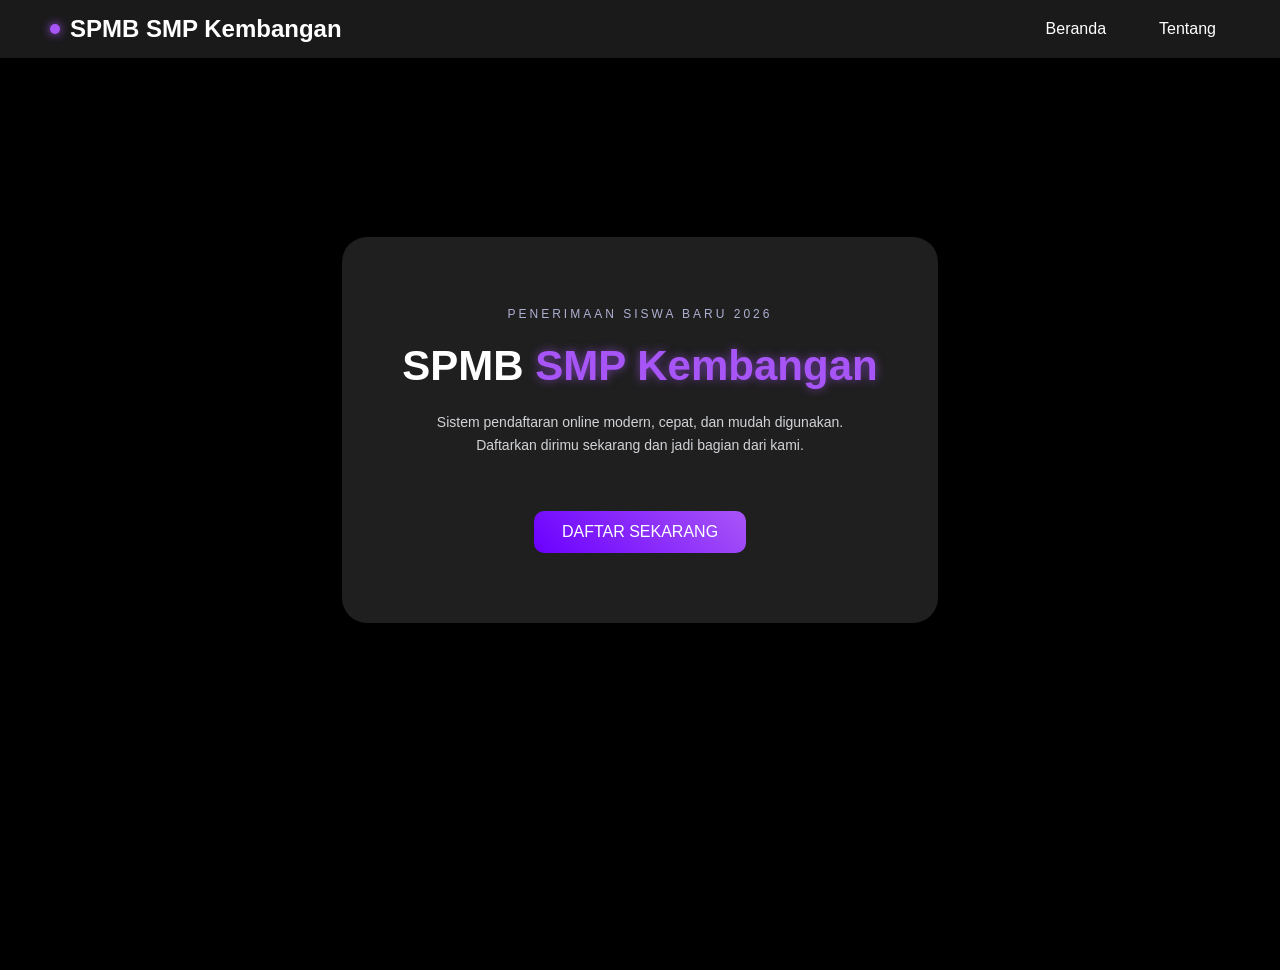
==== index.html @ 6ff060ea "Add files via upload" ====
<!DOCTYPE html>
<html lang="id">
<head>
  <meta charset="UTF-8">
  <meta name="viewport" content="width=device-width, initial-scale=1.0">
  <title>SPMB SMP Kembangan 2026</title>
  <link rel="stylesheet" href="style.css">
</head>
<body>

<!-- BACKGROUND -->
<div class="background">
  <div class="slide"></div>
  <div class="slide"></div>
  <div class="slide"></div>
  <div class="slide"></div>
</div>

<!-- NAVBAR -->
<nav class="navbar">

  <div class="logo">
    <span class="dot"></span>
    <h2>SPMB SMP Kembangan</h2>
  </div>

  <ul>
    <li><a href="index.html">Beranda</a></li>
    <li><a href="tentang.html">Tentang</a></li>
  </ul>

</nav>

<!-- HERO -->
<section class="hero" id="home">

  <div class="hero-card">

    <p class="tag">PENERIMAAN SISWA BARU 2026</p>

    <h1>
      SPMB <span>SMP Kembangan</span>
    </h1>

    <p class="desc">
      Sistem pendaftaran online modern, cepat, dan mudah digunakan.<br>
      Daftarkan dirimu sekarang dan jadi bagian dari kami.
    </p>

    <a href="pendaftaran.html" class="btn">DAFTAR SEKARANG</a>

  </div>

</section>

  
<!-- ADMIN PANEL (HIDDEN DEFAULT) -->
<section class="admin-panel" id="adminPanel">

  <h2>Dashboard Admin</h2>

  <div class="card-info">
    Total Pendaftar: <span id="total"></span>
  </div>

  <table>
    <thead>
      <tr>
        <th>No</th>
        <th>Nomor</th>
        <th>Nama</th>
        <th>NIK</th>
        <th>Asal</th>
        <th>Status</th>
        <th>Aksi</th>
      </tr>
    </thead>

    <tbody id="tableData"></tbody>
  </table>

  <button onclick="hapusSemua()">Hapus Semua</button>

</section>

<script src="app.js"></script>
</body>
</html>
---- style.css ----
/* RESET */
*{
  margin:0;
  padding:0;
  box-sizing:border-box;
  font-family:Arial;
}

/* BODY */
body{
  background:#000;
  padding-top:70px;
}

/* BACKGROUND SLIDE */
.background{
  position:fixed;
  inset:0;
  z-index:-2;
  overflow:hidden;
}

.slide{
  position:absolute;
  width:100%;
  height:100%;
  background-size:cover;
  background-position:center;
  opacity:0;
  animation:slideShow 20s infinite;
}

.slide:nth-child(1){background-image:url("m1.jpg"); animation-delay:0s;}
.slide:nth-child(2){background-image:url("m2.jpg"); animation-delay:5s;}
.slide:nth-child(3){background-image:url("m3.jpg"); animation-delay:10s;}
.slide:nth-child(4){background-image:url("img/foto4.jpg"); animation-delay:15s;}

@keyframes slideShow{
  0%{opacity:0;}
  10%{opacity:1;}
  40%{opacity:1; transform:scale(1.05);}
  60%{opacity:0;}
  100%{opacity:0;}
}

/* OVERLAY */
body::after{
  content:"";
  position:fixed;
  inset:0;
  background:rgba(0,0,0,0.45);
  z-index:-1;
}

/* NAVBAR */
.navbar{
  position:fixed;
  top:0;
  left:0;
  width:100%;
  padding:15px 50px;
  display:flex;
  justify-content:space-between;
  align-items:center;
  background:rgba(255,255,255,0.1);
  backdrop-filter:blur(12px);
  color:white;
  z-index:1000;
}

.logo{
  display:flex;
  align-items:center;
  gap:10px;
}

.dot{
  width:10px;
  height:10px;
  background:#a855f7;
  border-radius:50%;
  box-shadow:0 0 10px #a855f7;
}

.navbar ul{
  display:flex;
  gap:25px;
  list-style:none;
}

.navbar a{
  color:white;
  text-decoration:none;
  padding:8px 14px;
  border-radius:8px;
  transition:0.3s;
}

.navbar a:hover{
  background:rgba(255,255,255,0.2);
}


/* BUTTON */
.btn{
  display:inline-block;
  margin-top:20px;
  padding:12px 25px;
  background:linear-gradient(45deg,#6a00ff,#a855f7);
  color:white;
  text-decoration:none;
  border-radius:10px;
}

/* TENTANG */
.tentang{
  display:flex;
  justify-content:center;
  padding:120px 20px;
}

.tentang-box{
  width:100%;
  max-width:900px;
  background:rgba(255,255,255,0.12);
  backdrop-filter:blur(15px);
  border-radius:20px;
  padding:40px;
  color:white;
}

.tentang-container{
  display:flex;
  flex-direction:column;
  gap:20px;
}

@media(min-width:768px){
  .tentang-container{
    flex-direction:row;
  }
}

.tentang-text{
  flex:1;
  font-size:15px;
  line-height:1.7;
}

.visi-misi{
  flex:1;
  display:flex;
  flex-direction:column;
  gap:15px;
}

.visi, .misi{
  background:rgba(255,255,255,0.08);
  padding:18px;
  border-radius:12px;
}

.visi h3, .misi h3{
  color:#a855f7;
  margin-bottom:10px;
}

.misi ul{
  padding-left:18px;
}

/* ACTIVE MENU */
.navbar .active{
  background:rgba(255,255,255,0.2);
  border-radius:8px;
}

.admin-panel{
  position: relative;
  z-index: 10;
  background: rgba(255,255,255,0.95);
  backdrop-filter: blur(10px);
}
.background{
  z-index: -2;
}

body::after{
  z-index: -1;
}

.navbar{
  z-index: 1000;
}

.navbar ul li a{
  pointer-events: auto;
}

.admin-panel{
  display:none;
}

.admin-panel.show{
  display:block;
}


/* kecil atas */
.tag{
  font-size:12px;
  letter-spacing:3px;
  opacity:0.8;
  margin-bottom:10px;
  color:#d1d5ff;
}

/* judul utama */
.hero-card h1{
  font-size:42px;
  margin:10px 0;
  color:white;
}

/* warna kata SMP Kembangan */
.hero-card h1 span{
  color:#a855f7;
  text-shadow:0 0 10px rgba(168,85,247,0.6);
}

/* deskripsi */
.desc{
  font-size:14px;
  opacity:0.9;
  margin-bottom:25px;
  line-height:1.6;
  color:#e5e7eb;
}

/* tombol */
.btn{
  display:inline-block;
  padding:12px 28px;
  background:linear-gradient(45deg,#6a00ff,#a855f7);
  color:white;
  text-decoration:none;
  border-radius:10px;
  transition:0.3s;
}

.btn:hover{
  transform:translateY(-3px);
  box-shadow:0 10px 20px rgba(0,0,0,0.3);
}

.hero-card h1{
  font-size:42px;
  margin:0;
  line-height:1.2;
}

.hero-card h2{
  font-size:20px;
  font-weight:400;
  opacity:0.85;
  margin:0;
}

.desc{
  font-size:14px;
  opacity:0.9;
  margin-top:10px;
  line-height:1.6;
}



/* H1 */
.hero-card h1{
  font-size:42px;
  margin:0;
  line-height:1.2;
}

/* SPAN warna */
.hero-card h1 span{
  color:#a855f7;
  text-shadow:0 0 10px rgba(168,85,247,0.6);
}

/* DESKRIPSI */
.desc{
  font-size:14px;
  opacity:0.9;
  margin-top:10px;
  line-height:1.6;
}

/* TAG kecil */
.tag{
  font-size:12px;
  letter-spacing:3px;
  opacity:0.8;
  margin-bottom:10px;
  color:#d1d5ff;
}

.hero-card{
  text-align:center !important;
  padding:70px 60px !important;
  border-radius:25px;

  background:rgba(255,255,255,0.12) !important;
  backdrop-filter:blur(15px);

  color:white !important;
  box-shadow:0 10px 40px rgba(0,0,0,0.3);

  display:flex;
  flex-direction:column;
  align-items:center;
  justify-content:center;
  gap:10px;
}

.hero{
  display:flex;
  justify-content:center;
  align-items:center;
  min-height:100vh;
  text-align:center;

  transform: translateY(-90px); /* 👈 NAIKIN POSISI */
}

/* =========================
   FORM PENDAFTARAN MODERN
========================= */

.form-container{
  width: 420px;
  margin: 120px auto;
  padding: 35px;

  background: rgba(255,255,255,0.12);
  backdrop-filter: blur(15px);

  border-radius: 20px;
  box-shadow: 0 15px 40px rgba(0,0,0,0.3);

  color: white;
  text-align: center;
}

/* judul */
.form-container h1{
  font-size: 26px;
  margin-bottom: 5px;
}

/* subtitle */
.sub{
  font-size: 13px;
  opacity: 0.8;
  margin-bottom: 20px;
}

/* grid input */
.grid{
  display: flex;
  flex-direction: column;
  gap: 12px;
}

/* input style */
input{
  width: 100%;
  padding: 12px 14px;

  border-radius: 10px;
  border: 1px solid rgba(255,255,255,0.2);

  background: rgba(255,255,255,0.08);
  color: white;

  outline: none;
  transition: 0.3s;
}

/* placeholder */
input::placeholder{
  color: rgba(255,255,255,0.6);
}

/* focus effect */
input:focus{
  border-color: #a855f7;
  box-shadow: 0 0 10px rgba(168,85,247,0.4);
  transform: translateY(-2px);
}

/* upload section */
.upload-box{
  margin-top: 15px;
  display: flex;
  flex-direction: column;
  gap: 10px;
  text-align: left;
}

/* label */
.upload-box label{
  font-size: 13px;
  opacity: 0.9;
}

/* preview image */
.preview{
  width: 100%;
  max-height: 160px;
  object-fit: cover;
  border-radius: 12px;
  margin-top: 5px;
  display: block;
  border: 1px solid rgba(255,255,255,0.2);
}

/* tombol */
button{
  width: 100%;
  margin-top: 20px;
  padding: 12px;

  border: none;
  border-radius: 12px;

  background: linear-gradient(45deg,#6a00ff,#a855f7);
  color: white;

  font-weight: bold;
  cursor: pointer;

  transition: 0.3s;
}

/* hover tombol */
button:hover{
  transform: translateY(-3px);
  box-shadow: 0 10px 25px rgba(0,0,0,0.3);
}

/* admin link */
.admin-link{
  display: block;
  margin-top: 15px;
  font-size: 13px;
  color: #c4b5fd;
  text-decoration: none;
}

.admin-link:hover{
  text-decoration: underline;
}
/* ===== ADMIN DASHBOARD ===== */

.admin-dashboard{
  width: 95%;
  margin: 100px auto;
  padding: 30px;

  background: rgba(255,255,255,0.95);
  border-radius: 20px;
  box-shadow: 0 20px 50px rgba(0,0,0,0.2);
}

/* TITLE */
.admin-dashboard h1{
  margin-bottom: 20px;
  font-size: 28px;
}

/* STATS */
.stats{
  display:flex;
  gap:15px;
  margin-bottom:20px;
}

.card{
  background: linear-gradient(45deg,#6a00ff,#a855f7);
  color:white;
  padding:20px;
  border-radius:15px;
  min-width:160px;
  text-align:center;
}

/* TABLE */
.table-box{
  overflow-x:auto;
}

table{
  width:100%;
  border-collapse:collapse;
  background:white;
  border-radius:10px;
  overflow:hidden;
}

th{
  background:#6a00ff;
  color:white;
  padding:12px;
  text-align:left;
  font-size:14px;
}

td{
  padding:12px;
  border-bottom:1px solid #eee;
  font-size:14px;
}

/* FOTO */
td img{
  width:45px;
  height:45px;
  border-radius:8px;
  object-fit:cover;
}

/* STATUS */
.status{
  background:orange;
  color:white;
  padding:4px 8px;
  border-radius:6px;
  font-size:12px;
}

/* BUTTON */
button{
  padding:6px 10px;
  border:none;
  border-radius:6px;
  cursor:pointer;
  background:red;
  color:white;
  font-size:12px;
}

.card-info{
  margin: 15px 0;
  padding: 12px 20px;
  background: #6a00ff;
  color: white;
  border-radius: 10px;
  display: inline-block;
}

table{
  width: 100%;
  border-collapse: collapse;
  margin-top: 20px;
  overflow: hidden;
  border-radius: 10px;
}

th{
  background: #6a00ff;
  color: white;
  padding: 12px;
}

td{
  padding: 10px;
  border-bottom: 1px solid #eee;
  background: white;
}

tr:hover td{
  background: #f5f0ff;
}

button{
  padding: 6px 10px;
  border: none;
  background: red;
  color: white;
  border-radius: 6px;
  cursor: pointer;
}

/* ADMIN CONTAINER */
.admin-container{
  width:100%;
  margin-top:30px;
  color:#333;
}

/* LIST DATA */
.list-data{
  display:flex;
  flex-wrap:wrap;
  gap:15px;
  margin-bottom:40px;
}

/* FOLDER */
.folder{
  padding:12px 20px;
  
  background:#f4f4f4;
  border-radius:10px;
  cursor:pointer;
  transition:0.3s;
  border:1px solid #eee;
  font-weight:500;
}

.folder:hover{
  background:#6a00ff;
  color:white;
  transform:translateY(-2px);
}

/* CARD DATA SISWA */
.card-siswa{
  background:white;
  padding:30px;
  border-radius:15px;
  box-shadow:0 10px 30px rgba(0,0,0,0.1);
  margin-top:20px;
}

/* FOTO */
.foto-box{
  display:flex;
  gap:20px;
  margin-bottom:20px;
}

.foto-box img{
  width:120px;
  border-radius:10px;
}
.foto-box{
  display:flex;
  gap:20px;
  margin-top:15px;
}

.foto-box img{
  width:120px;
  border-radius:10px;
  border:1px solid #ddd;
}

.aksi{
  margin-top:20px;
  display:flex;
  gap:10px;
}

.aksi button{
  padding:10px 18px;
  border:none;
  border-radius:8px;
  cursor:pointer;
}

.aksi button:first-child{
  background:#22c55e;
  color:white;
}

.aksi button:last-child{
  background:#ef4444;
  color:white;
}
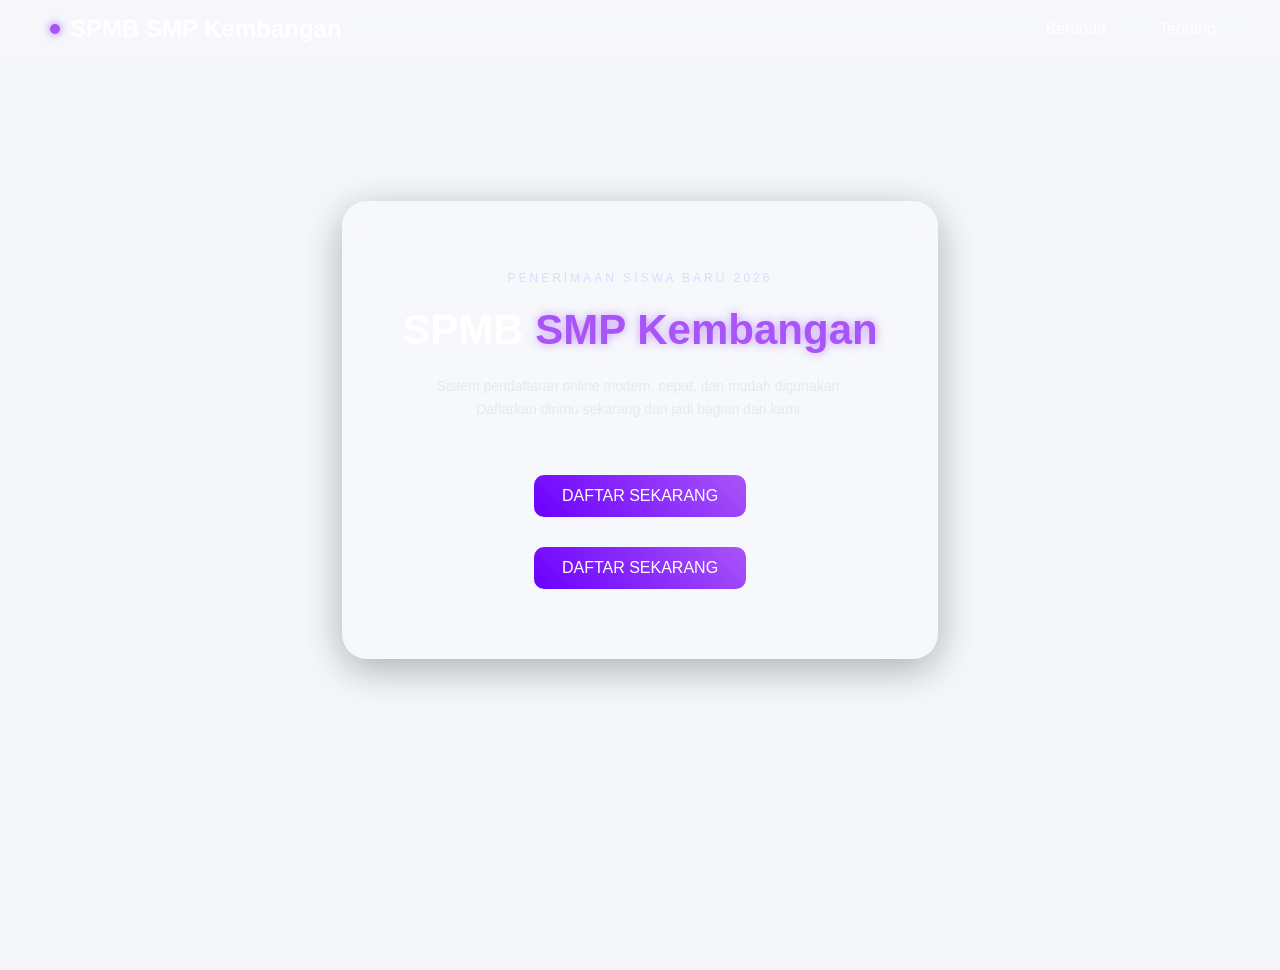
==== commit 07688681: "Add files via upload" ====
--- a/index.html
+++ b/index.html
@@ -49,6 +49,8 @@
 
     <a href="pendaftaran.html" class="btn">DAFTAR SEKARANG</a>
 
+    <a href="pendaftaran.html" class="btn">DAFTAR SEKARANG</a>
+
   </div>
 
 </section>
--- a/style.css
+++ b/style.css
@@ -8,10 +8,9 @@
 
 /* BODY */
 body{
-  background:#000;
+  background:#f5f7fb; /* putih soft modern */
   padding-top:70px;
 }
-
 /* BACKGROUND SLIDE */
 .background{
   position:fixed;
@@ -45,13 +44,8 @@
 
 /* OVERLAY */
 body::after{
-  content:"";
-  position:fixed;
-  inset:0;
-  background:rgba(0,0,0,0.45);
-  z-index:-1;
-}
-
+  display:none;
+}
 /* NAVBAR */
 .navbar{
   position:fixed;
@@ -339,17 +333,17 @@
 
 .form-container{
   width: 420px;
-  margin: 120px auto;
+  margin: 120px 0 0 80px; /* geser ke kiri */
+
   padding: 35px;
 
-  background: rgba(255,255,255,0.12);
-  backdrop-filter: blur(15px);
-
+  background: white; /* putih clean */
   border-radius: 20px;
-  box-shadow: 0 15px 40px rgba(0,0,0,0.3);
-
-  color: white;
-  text-align: center;
+
+  box-shadow: 0 15px 40px rgba(0,0,0,0.1);
+
+  color: #333; /* teks jadi gelap */
+  text-align: left;
 }
 
 /* judul */
@@ -378,15 +372,14 @@
   padding: 12px 14px;
 
   border-radius: 10px;
-  border: 1px solid rgba(255,255,255,0.2);
-
-  background: rgba(255,255,255,0.08);
-  color: white;
+  border: 1px solid #ddd;
+
+  background: #fff;
+  color: #333;
 
   outline: none;
   transition: 0.3s;
 }
-
 /* placeholder */
 input::placeholder{
   color: rgba(255,255,255,0.6);
@@ -678,4 +671,182 @@
 .aksi button:last-child{
   background:#ef4444;
   color:white;
+}
+
+.form-container h1,
+.form-container .sub,
+.upload-box label{
+  color:#333;
+}
+
+.form-box{
+  width:100%;
+  max-width:700px;
+  margin:80px auto;
+  background:white;
+  padding:40px;
+  border-radius:20px;
+  box-shadow:0 15px 40px rgba(0,0,0,0.1);
+}
+
+/* STEP */
+.form-step{
+  display:none;
+}
+
+.form-step.active{
+  display:block;
+}
+
+/* PROGRESS */
+.progress{
+  display:flex;
+  justify-content:space-between;
+  margin-bottom:20px;
+}
+
+.step{
+  width:30px;
+  height:30px;
+  border-radius:50%;
+  background:#ddd;
+  display:flex;
+  align-items:center;
+  justify-content:center;
+}
+
+.step.active{
+  background:#6a00ff;
+  color:white;
+}
+
+/* INPUT */
+input{
+  width:100%;
+  padding:12px;
+  margin:10px 0;
+  border:1px solid #ddd;
+  border-radius:8px;
+}
+
+/* BUTTON */
+button{
+  padding:10px 15px;
+  margin-top:10px;
+  border:none;
+  border-radius:8px;
+  background:#6a00ff;
+  color:white;
+  cursor:pointer;
+}
+
+.progress{
+  display:flex;
+  justify-content:space-between;
+  position:relative;
+  margin-bottom:30px;
+}
+
+.progress::before{
+  content:"";
+  position:absolute;
+  top:50%;
+  left:0;
+  width:100%;
+  height:4px;
+  background:#ddd;
+  transform:translateY(-50%);
+  z-index:0;
+}
+
+.step{
+  width:35px;
+  height:35px;
+  border-radius:50%;
+  background:#ddd;
+  display:flex;
+  align-items:center;
+  justify-content:center;
+  z-index:1;
+  font-weight:bold;
+}
+
+.step.active{
+  background:#6a00ff;
+  color:white;
+}
+
+.form-step{
+  display:none;
+  animation:fade 0.3s ease;
+}
+
+.form-step.active{
+  display:block;
+}
+
+@keyframes fade{
+  from{
+    opacity:0;
+    transform:translateX(20px);
+  }
+  to{
+    opacity:1;
+    transform:translateX(0);
+  }
+}
+
+.grid-2{
+  display:grid;
+  grid-template-columns:1fr 1fr;
+  gap:12px;
+}
+
+.grid-2 input,
+.grid-2 select{
+  width:100%;
+  padding:12px;
+  border-radius:8px;
+  border:1px solid #ddd;
+}
+
+/* BIAR MOBILE RAPI */
+@media(max-width:600px){
+  .grid-2{
+    grid-template-columns:1fr;
+  }
+}
+
+.form-box{
+  scrollbar-width:thin;
+}
+
+.section-title{
+  margin-top:25px;
+  margin-bottom:10px;
+  font-size:16px;
+  color:#6a00ff;
+}
+
+.form-header{
+  text-align:center;
+  margin-bottom:30px;
+}
+
+.form-header h1{
+  font-size:28px;
+  font-weight:700;
+  margin-bottom:8px;
+}
+
+.tahun{
+  font-size:16px;
+  font-weight:bold;
+  color:#6a00ff;
+  margin-bottom:6px;
+}
+
+.info{
+  font-size:14px;
+  color:#555;
 }
